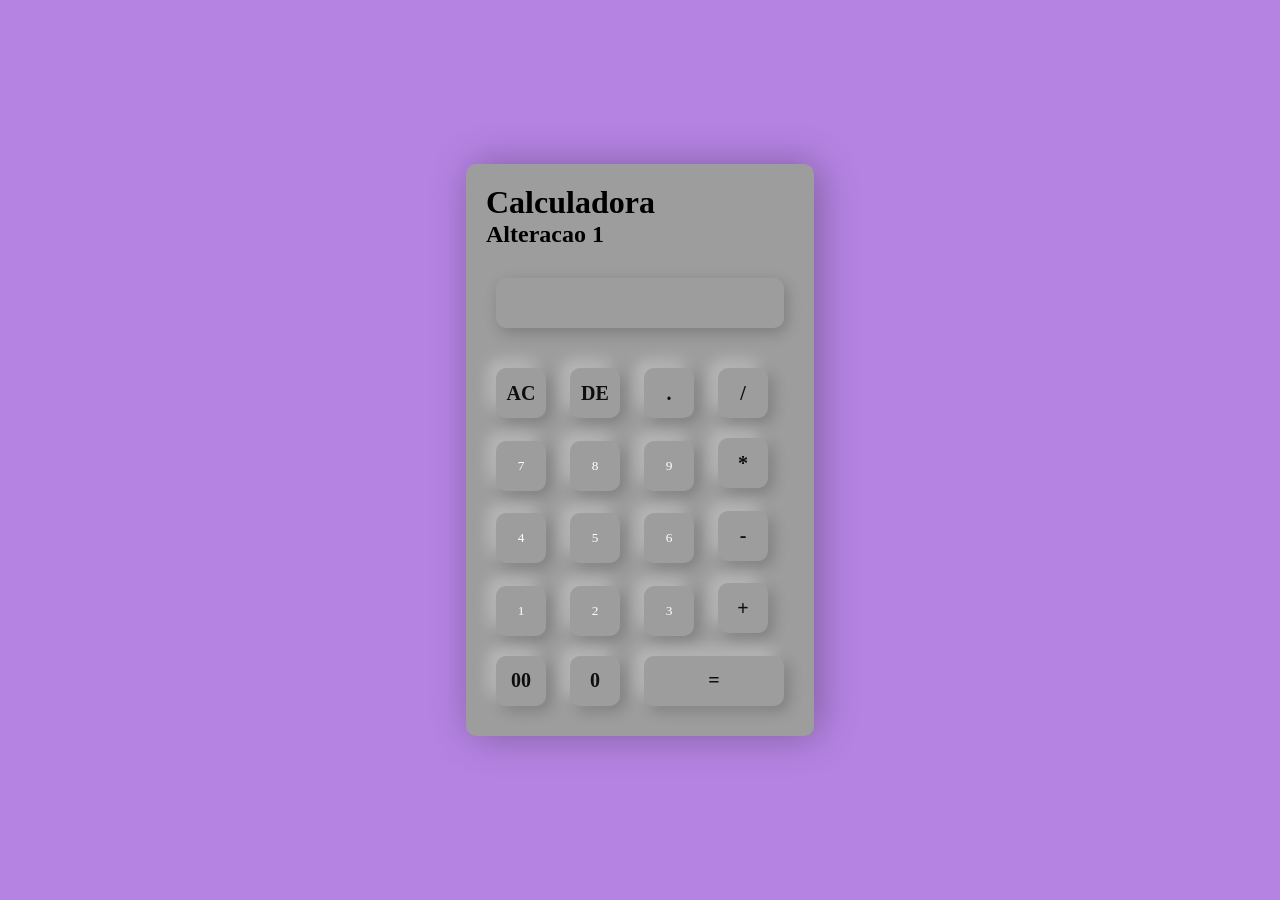
==== index.html @ 8d39fc11 "alteracoes" ====
<!DOCTYPE html>
<html lang="pt-br">

<head>
    <meta charset="UTF-8">
    <meta name="viewport" content="width=device-width, initial-scale=1.0">
    <link rel="stylesheet" href="styles.css">
    <title>Projeto 1 Calculadora</title>
</head>

<body>
    <div class="main">
        <div class="calculator">
            <form>
                <h1>Calculadora</h1>
                <h2>Alteracao 1</h2>
                <div class="display">
                    <input id="display" type="text" name="display" />
                </div>

                <div>
                    <input type="button" onclick="display.value = ''" value="AC" class="operator" />
                    <input type="button" onclick="display.value = display.value.toString().slice(0, -1)" value="DE"
                        class="operator" />
                    <input type="button" onclick="display.value += '.'" value="." class="operator" />
                    <input type="button" onclick="display.value += '/'" value="/" class="operator" />
                </div>

                <div>
                    <input type="button" onclick="display.value += '7'" value="7" />
                    <input type="button" onclick="display.value += '8'" value="8" />
                    <input type="button" onclick="display.value += '9'" value="9" />
                    <input type="button" onclick="display.value += '*'" value="*" class="operator" />
                </div>

                <div>
                    <input type="button" onclick="display.value += '4'" value="4" />
                    <input type="button" onclick="display.value += '5'" value="5" />
                    <input type="button" onclick="display.value += '6'" value="6" />
                    <input type="button" onclick="display.value += '-'" value="-" class="operator" />
                </div>

                <div>
                    <input type="button" onclick="display.value += '1'" value="1" />
                    <input type="button" onclick="display.value += '2'" value="2" />
                    <input type="button" onclick="display.value += '3'" value="3" />
                    <input type="button" onclick="display.value += '+'" value="+" class="operator" />
                </div>

                <div>
                    <input type="button" onclick="display.value += '00'" value="00" class="operator" />
                    <input type="button" onclick="display.value += '0'" value="0" class="operator" />
                    <input id="equal" type="button" onclick="display.value = eval(display.value)" value="="
                        class="operator equal" />
                </div>
            </form>
        </div>
    </div>

    <script>
        let getedResult = false;
        const equalButton = document.getElementById("equal");
        const display = document.getElementById("display");
        const buttons = document.querySelectorAll("input[type=button]");
        // equalButton.addEventListener("click", () => {
        //     display.value = "";
        // })

        buttons.forEach((button) => {
            button.addEventListener("click", () => {
                console.log(button.value);
            })
        })
        //minuto parado: 11:53
        //parte 4
    </script>

</body>

</html>
---- styles.css ----
* {
    margin: 0;
    padding: 0;
    box-sizing: border-box;
    font-family: Georgia, 'Times New Roman', Times, serif;
}

.main {
    width: 100%;
    height: 100vh;
    background-color: rgb(181, 132, 227);
    display: flex;
    justify-content: center;
    align-items: center;
}

.calculator {
    background-color: rgb(158, 157, 157);
    padding: 20px;
    border-radius: 10px;
    box-shadow: 5px 0px 40px rgba(0, 0, 0, 0.3);
}

.calculator form input {
    border-radius: 10px;
    border: 0;
    outline: 0;
    width: 50px;
    height: 50px;
    box-shadow: -8px -8px 15px rgba(255, 255, 255, 0.3), 5px 5px 15px rgba(0, 0, 0, 0.2);
    background-color: transparent;
    color: white;
    margin: 10px;
}

.calculator form input:hover {
    border: 0;
    outline: 0;
    width: 50px;
    height: 50px;
    box-shadow: none;
    transition: 100ms;
    background-color: transparent;
    color: white;
    margin: 10px;
}

form .display {
    display: flex;
    justify-content: end;
    margin: 20px 0px;
}

form .display input {
    text-align: right;
    flex: 1;
    box-shadow: 3px 5px 15px rgba(0, 0, 0, 0.2);
    font-size: 45px;
}

form input.equal {
    width: 140px;
}

form input.operator {
    color: rgb(14, 14, 14);
    font-size: 20px;
    font-weight: bold;
}
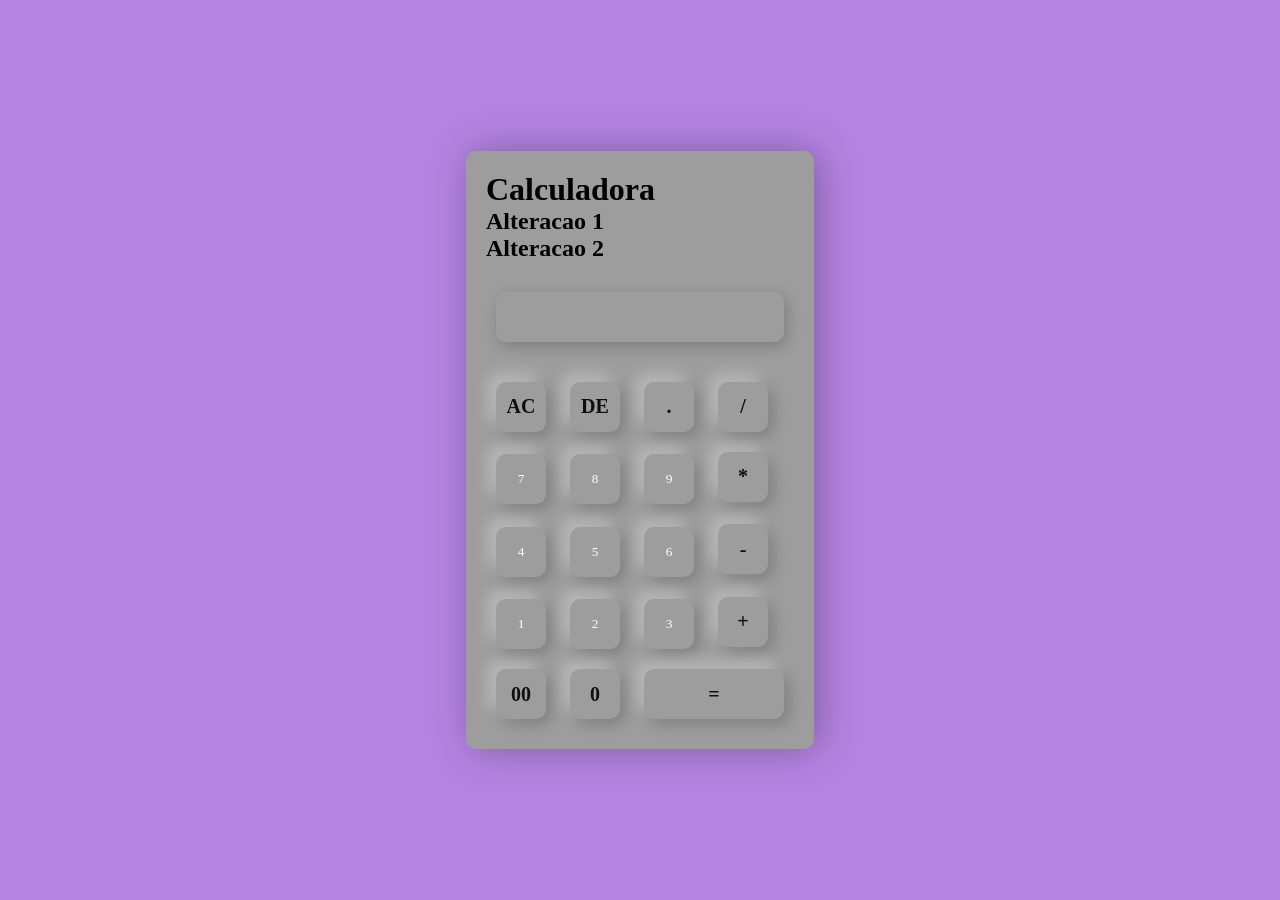
==== commit d26d0f52: "teste v3" ====
--- a/index.html
+++ b/index.html
@@ -14,6 +14,7 @@
             <form>
                 <h1>Calculadora</h1>
                 <h2>Alteracao 1</h2>
+                <h2>Alteracao 2</h2>
                 <div class="display">
                     <input id="display" type="text" name="display" />
                 </div>
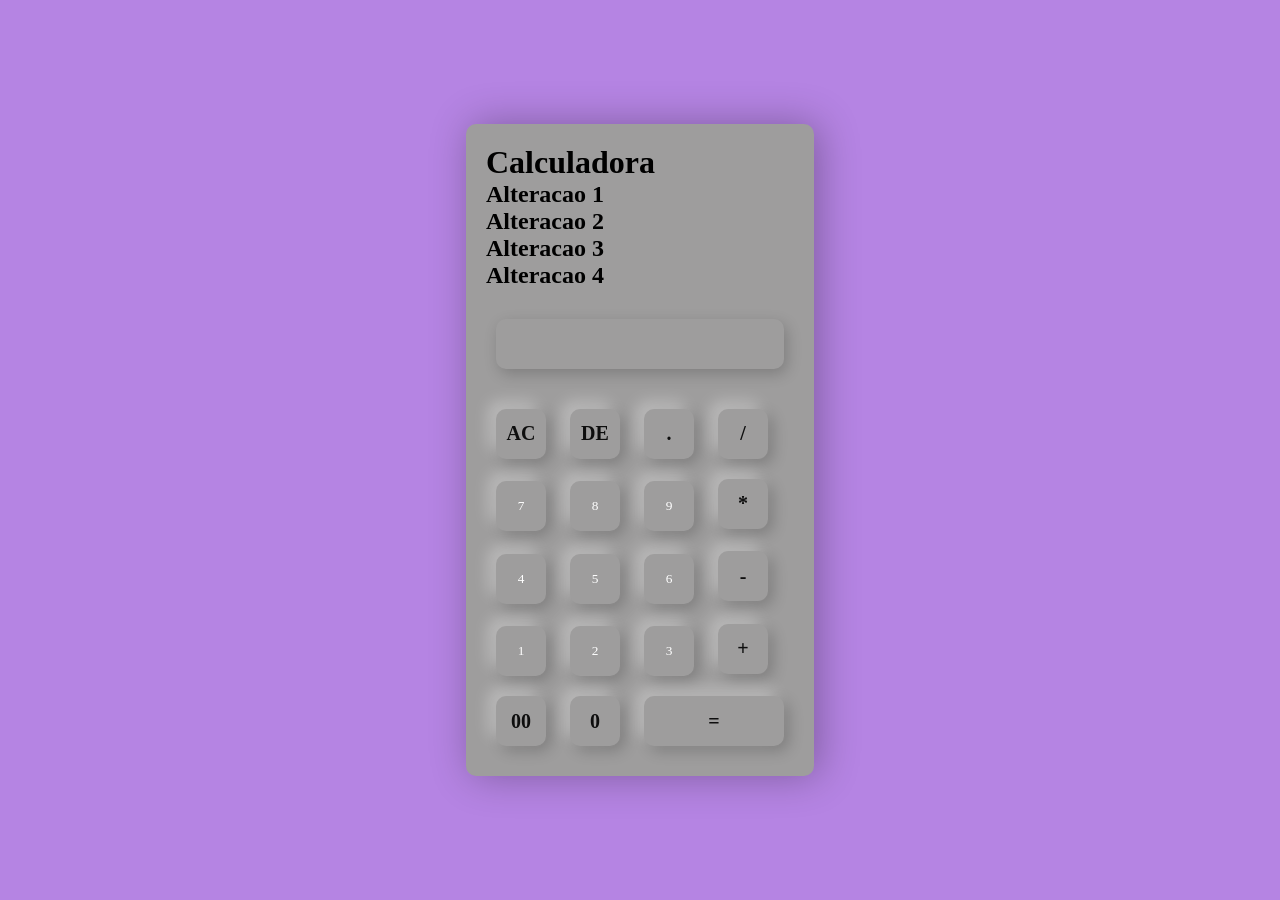
==== commit 292ac47a: "versão 4 do código" ====
--- a/index.html
+++ b/index.html
@@ -15,6 +15,8 @@
                 <h1>Calculadora</h1>
                 <h2>Alteracao 1</h2>
                 <h2>Alteracao 2</h2>
+                <h2>Alteracao 3</h2>
+                <h2>Alteracao 4</h2>
                 <div class="display">
                     <input id="display" type="text" name="display" />
                 </div>
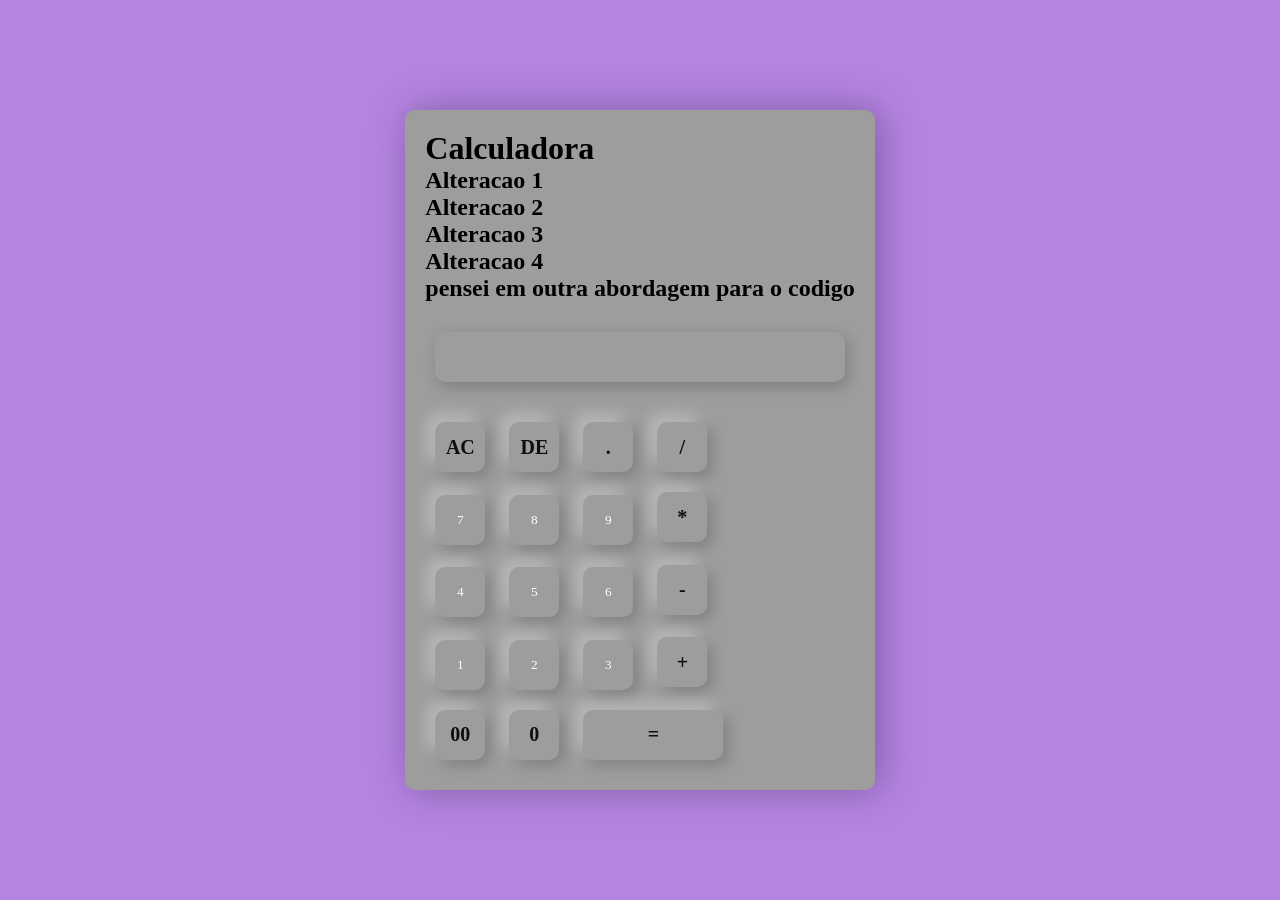
==== commit f0126b27: "merge" ====
--- a/index.html
+++ b/index.html
@@ -17,6 +17,7 @@
                 <h2>Alteracao 2</h2>
                 <h2>Alteracao 3</h2>
                 <h2>Alteracao 4</h2>
+                <h2>pensei em outra abordagem para o codigo</h2>
                 <div class="display">
                     <input id="display" type="text" name="display" />
                 </div>
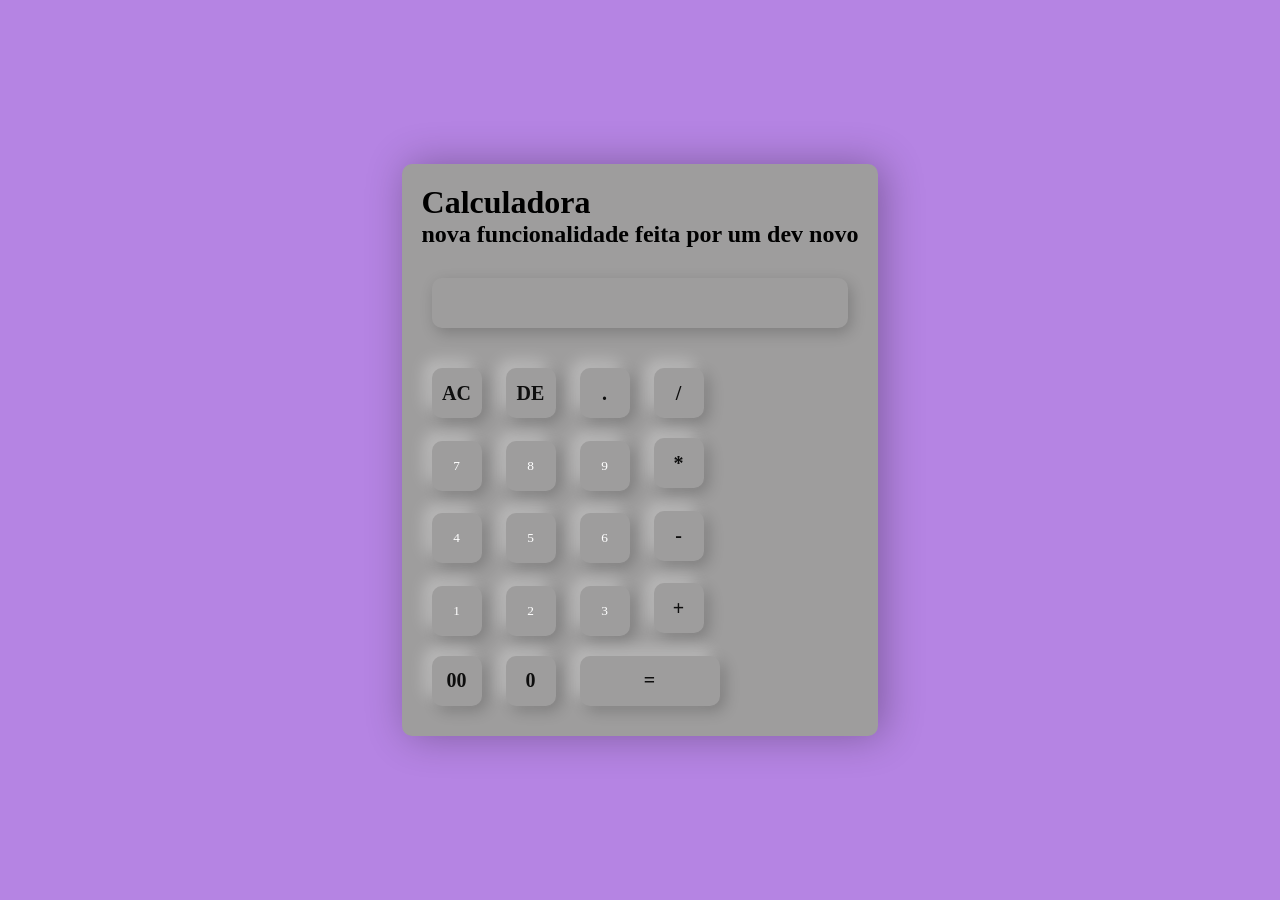
==== commit 11c92cde: "funcionalidade a" ====
--- a/index.html
+++ b/index.html
@@ -13,11 +13,7 @@
         <div class="calculator">
             <form>
                 <h1>Calculadora</h1>
-                <h2>Alteracao 1</h2>
-                <h2>Alteracao 2</h2>
-                <h2>Alteracao 3</h2>
-                <h2>Alteracao 4</h2>
-                <h2>pensei em outra abordagem para o codigo</h2>
+                <h2> nova funcionalidade feita por um dev novo</h2>
                 <div class="display">
                     <input id="display" type="text" name="display" />
                 </div>
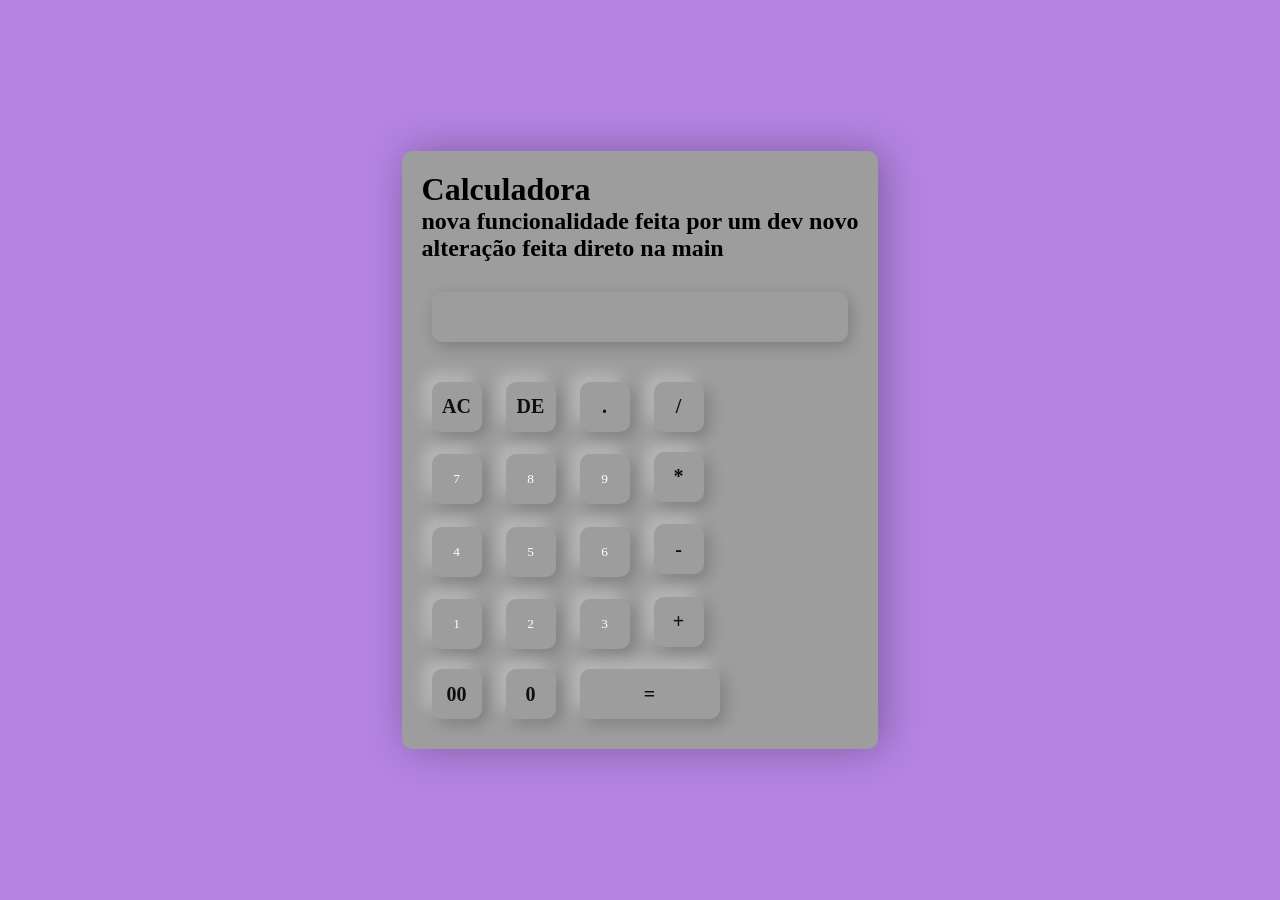
==== commit 8398b14a: "merge" ====
--- a/index.html
+++ b/index.html
@@ -14,6 +14,7 @@
             <form>
                 <h1>Calculadora</h1>
                 <h2> nova funcionalidade feita por um dev novo</h2>
+                <h2> alteração feita direto na main</h2>
                 <div class="display">
                     <input id="display" type="text" name="display" />
                 </div>
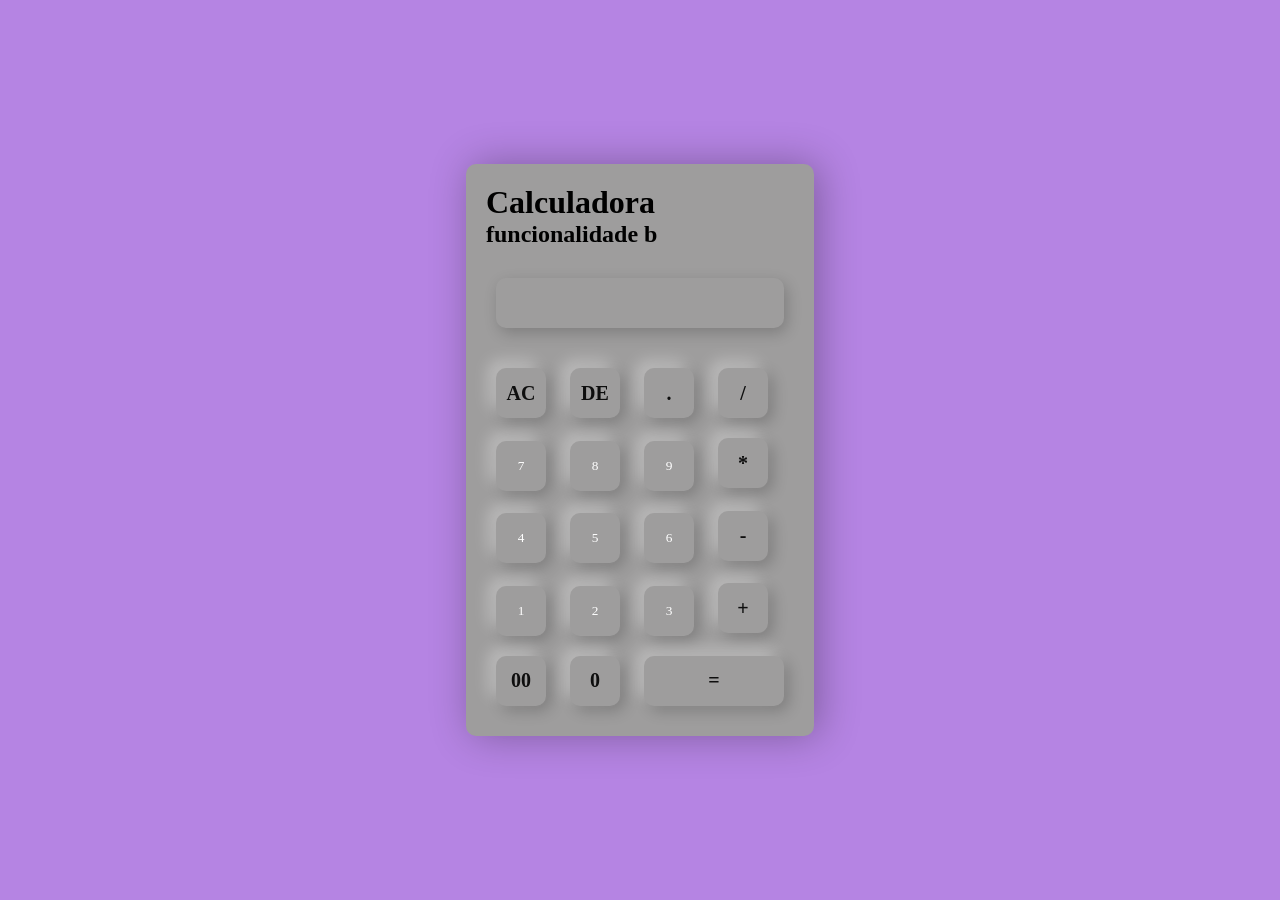
==== commit b6a0cc4a: "merge" ====
--- a/index.html
+++ b/index.html
@@ -13,8 +13,7 @@
         <div class="calculator">
             <form>
                 <h1>Calculadora</h1>
-                <h2> nova funcionalidade feita por um dev novo</h2>
-                <h2> alteração feita direto na main</h2>
+                <h2>funcionalidade b</h2>
                 <div class="display">
                     <input id="display" type="text" name="display" />
                 </div>
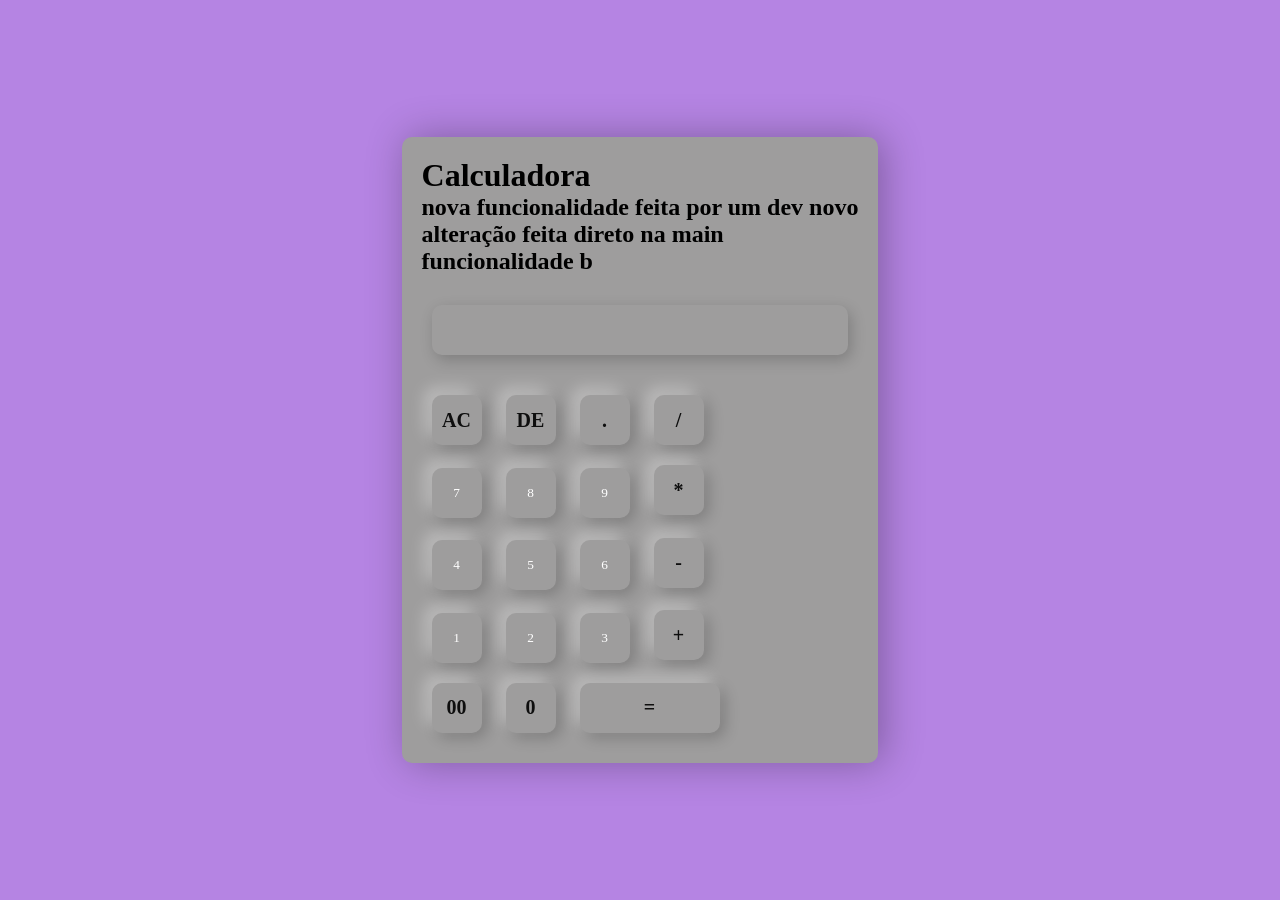
==== commit 7a01a9f1: "merge" ====
--- a/index.html
+++ b/index.html
@@ -13,6 +13,9 @@
         <div class="calculator">
             <form>
                 <h1>Calculadora</h1>
+
+                <h2> nova funcionalidade feita por um dev novo</h2>
+                <h2> alteração feita direto na main</h2>
                 <h2>funcionalidade b</h2>
                 <div class="display">
                     <input id="display" type="text" name="display" />
